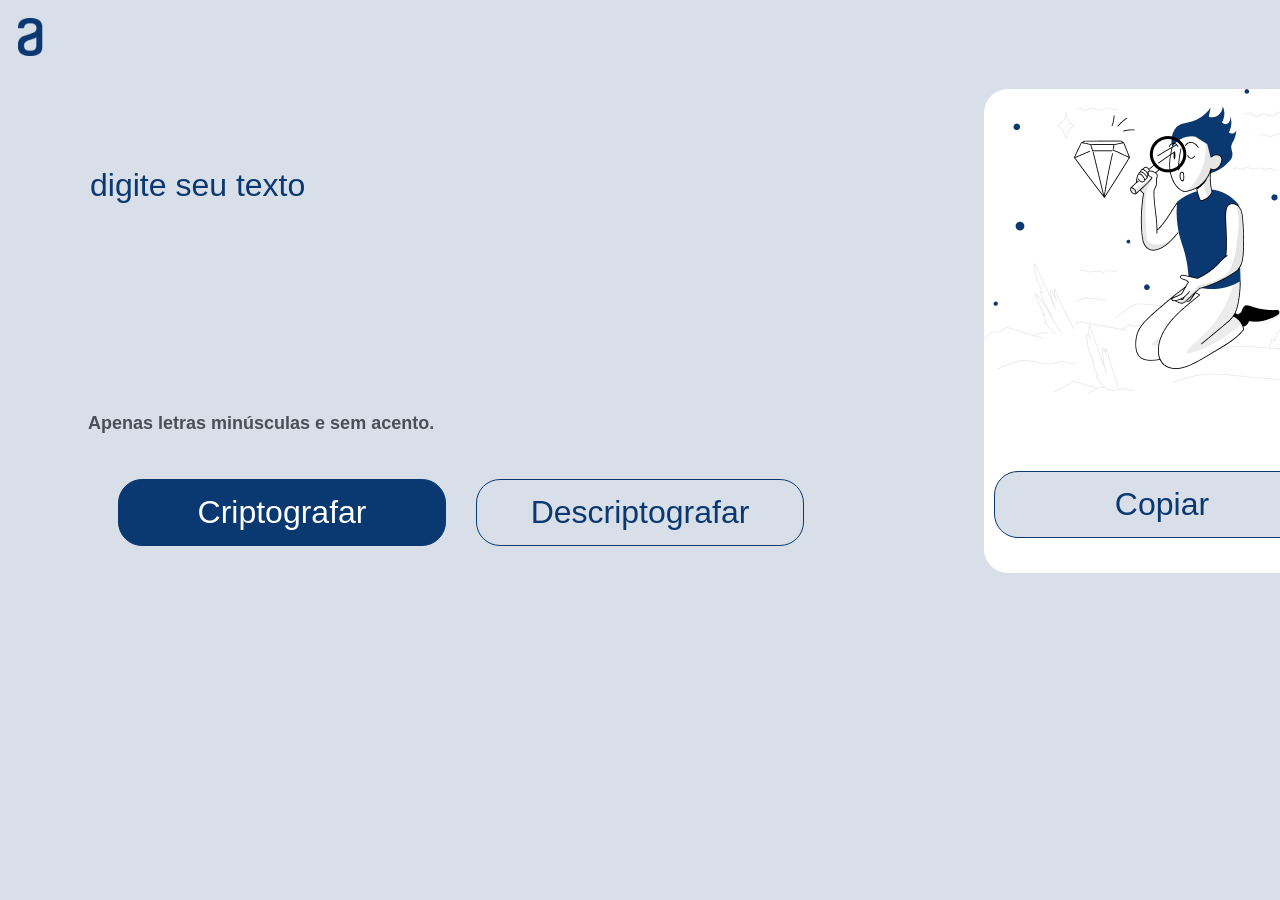
==== index.html @ a8fce893 "Rename encriptador.html to index.html" ====
<!DOCTYPE html>
<html lang="pt-br">
<head>
    <meta charset="UTF-8">
    <meta http-equiv="X-UA-Compatible" content="IE=edge">
    <meta name="viewport" content="width=device-width, initial-scale=1.0">
    <link rel="preconnect" href="https://fonts.googleapis.com">
    <link rel="preconnect" href="https://fonts.gstatic.com" crossorigin>
    <link rel="stylesheet" href="encriptador.css">
    <script src="encriptador.js" defer></script>
    <title>Encriptador</title>
 </head>
<body>
    <header>
        <img  class="logoAlura" src="Vector.png" alt="Logo alura">
    </header>

    <main>
        <section>
            <textarea class="text-area" cols="41" rows="4" placeholder="Digite seu texto"></textarea>

            <div>
                <h6 class="informacao">Apenas letras minúsculas e sem acento.</h6>
            </div>

            <div class="botoes">
                <button class="btn-encriptar">Criptografar</button>
                <button class="btn-desencriptar">Descriptografar</button>
            </div>
        </section>
            
        <section>
            
            <textarea class="mensagem" cols="20" rows="10" ></textarea>
            <button class="btn-copiar">Copiar</button>
            
        </section>
    </main>

</body>
</html>
---- encriptador.css ----
* {
    background: #D8DFE8;
    font-family: 'Inter', sans-serif;
    width: 400;
    font-size: 32px;
    line-height: 150%;
}

.logoAlura {
    margin-left: 10px;
    padding-top:10px;
    width: 2%;
}

main {
    display: flex;
    margin-bottom: 50px;
    margin-left: 80px;
}

.text-area {
    border: none;
    color: #0a3871;
    margin-top: 90px;
    text-transform: lowercase;
    resize: none;
}

::placeholder {color: #0a3871;}
    .text-area:focus{
        outline: none;
    }

.mensagem {
    background: white;
    background-image: url(boneco.png);
    background-repeat: no-repeat;
    border: none;
    border-radius: 24px;
    border-color: #0a3871;
    margin-left: 98px;
    margin-top: 20px;
    padding-left: 20px;
    position: fixed;
    resize: none;
}

.mensagem:focus {
    outline: none;
}

.botoes {
    display: flex;
    margin-top: 18px;
}

.btn-desencriptar {
    background: #D8DFE8;
    border: 1px solid #0a3871;
    border-radius: 24px;
    color: #0a3871;
    cursor: pointer;
    height: 67px;
    margin-left: 30px;
    width: 328px;
}

.btn-encriptar {
    background: #0a3871;
    border: 1px solid #0a3871;
    border-radius: 24px;
    color: #ffffff;
    cursor: pointer;
    height: 67px;
    margin-left: 30px;
    width: 328px;
}

.btn-copiar {
    border: 1px solid #0a3871;
    border-radius: 24px;
    color: #0a3871;
    cursor: pointer;
    height: 67px;
    margin-left: 108px;
    margin-top: 402px;
    position: absolute;
    width: 336px;
}

.informacao {
    color: #495057;
    font-size: 18px;
}
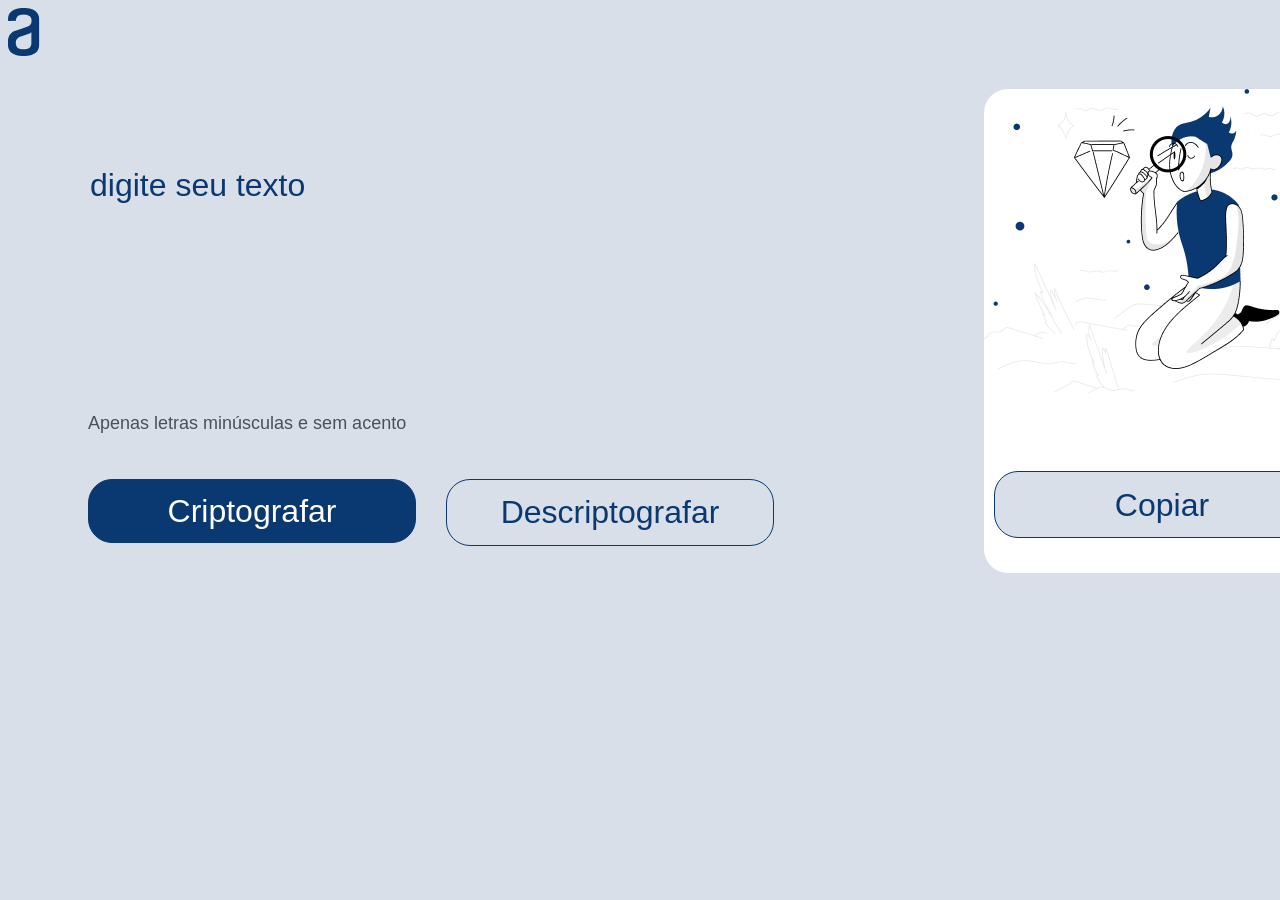
==== commit f510bd47: "Atualizando projeto" ====
--- a/index.html
+++ b/index.html
@@ -1,18 +1,17 @@
 <!DOCTYPE html>
-<html lang="pt-br">
+<html lang="pt-BR">
 <head>
     <meta charset="UTF-8">
     <meta http-equiv="X-UA-Compatible" content="IE=edge">
     <meta name="viewport" content="width=device-width, initial-scale=1.0">
-    <link rel="preconnect" href="https://fonts.googleapis.com">
-    <link rel="preconnect" href="https://fonts.gstatic.com" crossorigin>
-    <link rel="stylesheet" href="encriptador.css">
-    <script src="encriptador.js" defer></script>
-    <title>Encriptador</title>
- </head>
+    <link rel="stylesheet" href="style.css">
+    <script src="script.js" defer></script>
+    <title>Decodificador</title>
+</head>
 <body>
+
     <header>
-        <img  class="logoAlura" src="Vector.png" alt="Logo alura">
+        <img src="logoAlura.png" alt="Logo da Alura">
     </header>
 
     <main>
@@ -20,22 +19,19 @@
             <textarea class="text-area" cols="41" rows="4" placeholder="Digite seu texto"></textarea>
 
             <div>
-                <h6 class="informacao">Apenas letras minúsculas e sem acento.</h6>
+                <h6 class="informacao">Apenas letras minúsculas e sem acento</h6>
             </div>
 
             <div class="botoes">
-                <button class="btn-encriptar">Criptografar</button>
-                <button class="btn-desencriptar">Descriptografar</button>
+                <button class="btnCriptografar">Criptografar</button>
+                <button class="btnDescriptografar">Descriptografar</button>
             </div>
         </section>
-            
+
         <section>
-            
-            <textarea class="mensagem" cols="20" rows="10" ></textarea>
-            <button class="btn-copiar">Copiar</button>
-            
+            <textarea class="mensagem" cols="20" rows="10"></textarea>
+            <button class="btnCopiar">Copiar</button>
         </section>
     </main>
-
 </body>
-</html>
+</html>
--- a/style.css
+++ b/style.css
@@ -0,0 +1,118 @@
+*{
+    background: #D8DFE8;
+    font-family: 'Inter', sans-serif;
+    font-weight: 400;
+    font-size: 32px;
+    line-height: 150%;
+}
+
+.logo {
+    margin-left: 10px;
+    padding-top: 10px;
+    width: 2%;
+}
+
+main{
+    display: flex;
+    margin-bottom: 50px;
+    margin-left: 80px;
+}
+
+.text-area{
+    border: none;
+    color: #0A3871;
+    margin-top: 90px;
+    text-transform: lowercase;
+    resize: none;
+    outline: none;
+}
+
+::placeholder {color: #0A3871};
+    .text-areafocus{
+        outline: none;
+    }
+
+.mensagem{
+    background: white;
+    background-image: url(boneco.png);
+    background-repeat: no-repeat;
+    border: none;
+    border-radius: 24px;
+    color: #0A3871;
+    margin-left: 98px;
+    margin-top: 20px;
+    padding-left: 20px;
+    position: fixed;
+    resize: none;
+}
+
+.mensagem:focus{
+    outline: none;
+}
+
+.botoes {
+    display: flex;
+    margin-top: 18px;
+}
+
+.btnCriptografar {
+    background: #0A3871;
+    border: 1px solid #0A3871;
+    border-radius: 24px;
+    color: white;
+    cursor: pointer;
+    height: 64px;
+    width: 328px;
+}
+
+.btnCriptografar:hover{
+    -webkit-transform: scale(1.1);
+    -moz-transform: scale(1.1);
+    -o-transform: scale(1.1);
+    -ms-transform: scale(1.1);
+    transform: scale(1.1);
+}
+
+.btnDescriptografar {
+    background: #D8DFE8;
+    color: #0A3871;
+    border: 1px solid #0A3871;
+    border-radius: 24px ;
+    cursor: pointer;
+    height: 67px;
+    margin-left: 30px;
+    width: 328px;
+}
+
+.btnDescriptografar:hover{
+    -webkit-transform: scale(1.1);
+    -moz-transform: scale(1.1);
+    -o-transform: scale(1.1);
+    -ms-transform: scale(1.1);
+    transform: scale(1.1);
+}
+
+.btnCopiar{
+    border: 1px solid #0A3871;
+    border-radius: 24px;
+    color: #0A3871;
+    cursor: pointer;
+    height: 67px;
+    margin-left: 108px;
+    margin-top: 402px;
+    position: absolute;
+    width: 336px;
+}
+
+.btnCopiar:hover {
+    -webkit-transform: scale(1.1);
+    -moz-transform: scale(1.1);
+    -o-transform: scale(1.1);
+    -ms-transform: scale(1.1);
+    transform: scale(1.1);
+}
+
+.informacao {
+    color: #495057;
+    font-size: 18px;
+}
